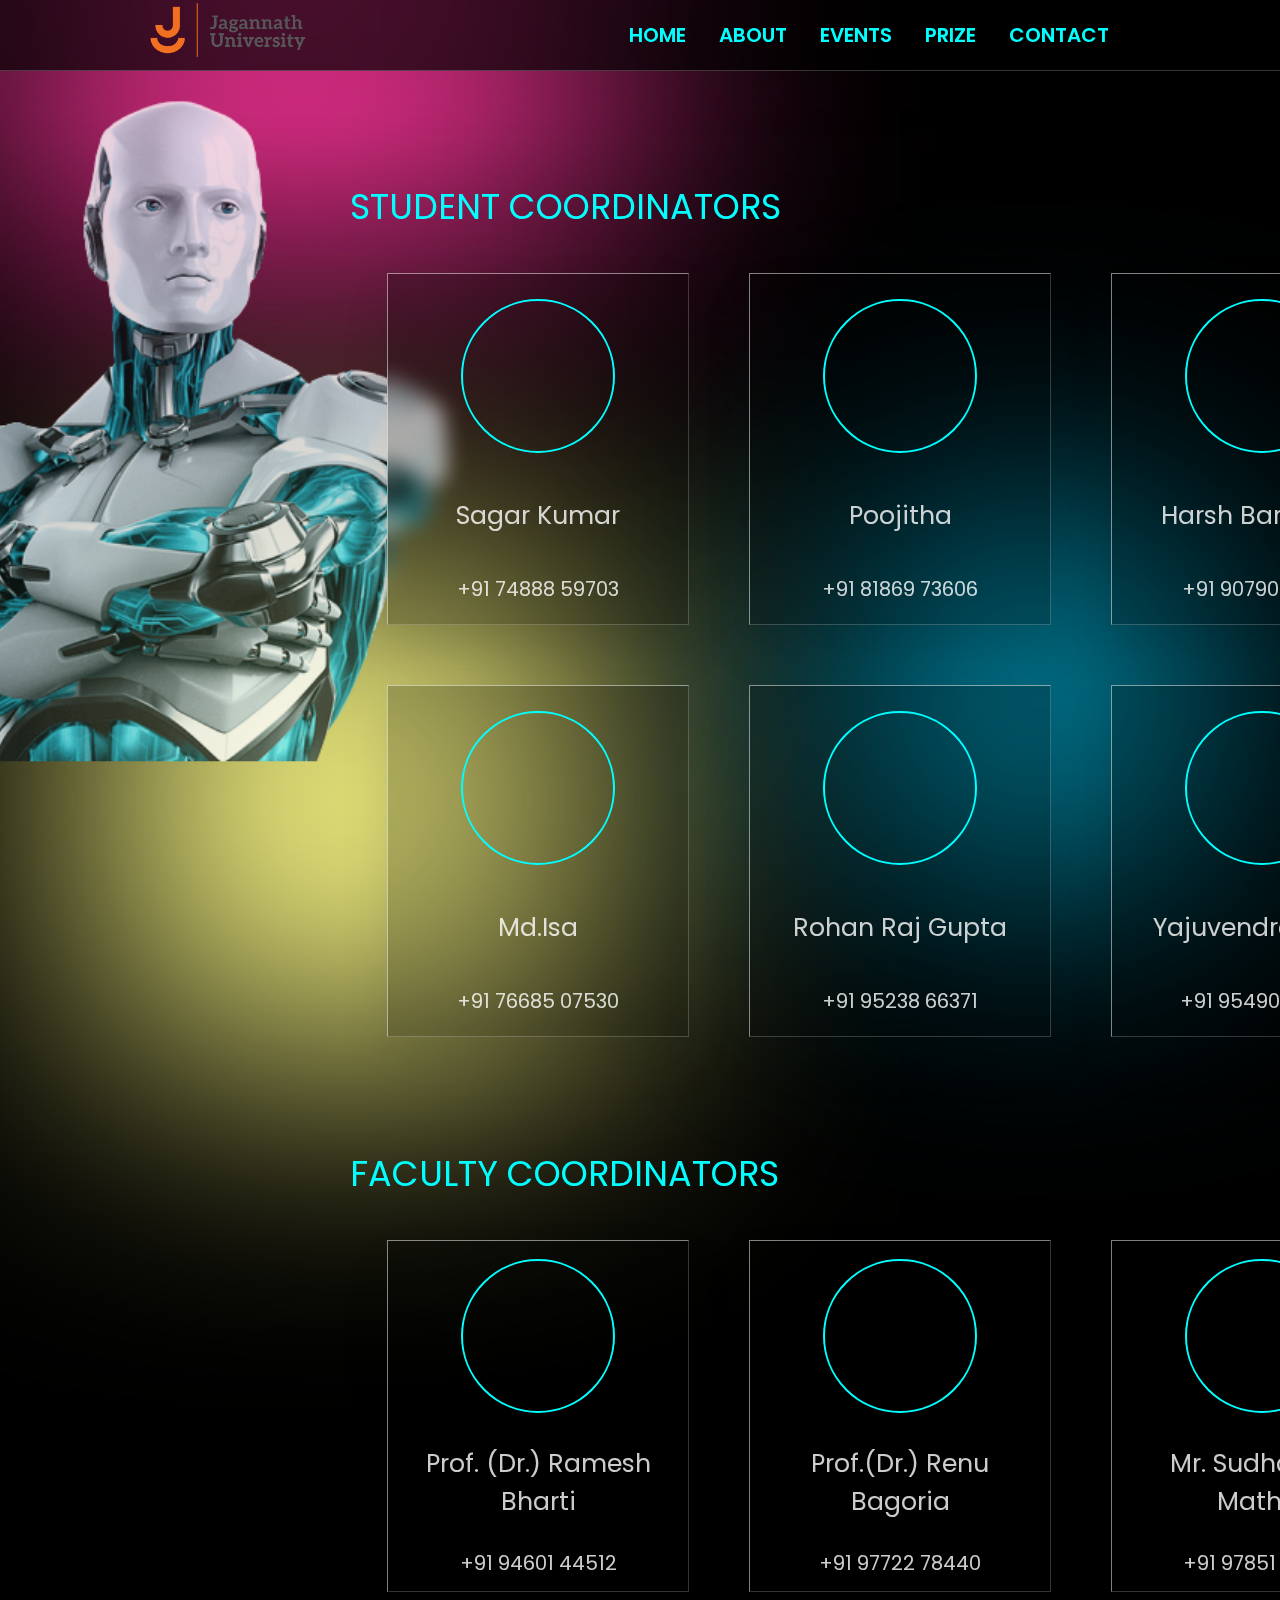
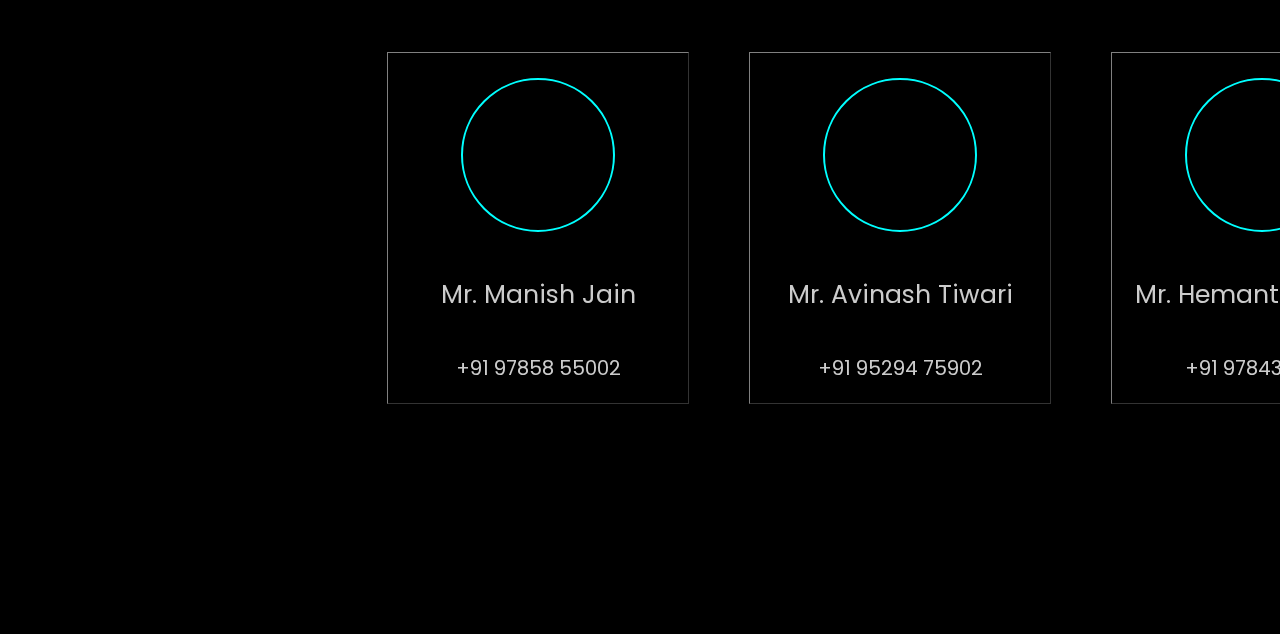
==== jutfcontact.html @ bc4d5a9f "Jagannath University Tech Fest SRIJAN 2023" ====
<!DOCTYPE html>
<html lang="en">
<head>
    <link rel="stylesheet" href="https://stackpath.bootstrapcdn.com/font-awesome/4.7.0/css/font-awesome.min.css" integrity="sha384-wvfXpqpZZVQGK6TAh5PVlGOfQNHSoD2xbE+QkPxCAFlNEevoEH3Sl0sibVcOQVnN" crossorigin="anonymous">

    <link href="https://fonts.googleapis.com/icon?family=Material+Icons+Outlined" rel="stylesheet">

    <link rel="stylesheet" href="style.css">
    <title>SRIJAN | JU</title>
</head>
<body>
    <div class="clr1"></div>
    <div class="clr2"></div>
    <div class="clr3"></div>
    <div class="box">
        <div class="bgimgpg"></div>
    <div class="nav">
        <div class="navlogo">
            <a href="https://www.jagannathuniversity.org" target="_blank">
            <img src="new-logo.png" alt="">
        </a>
        </div>
            <div class="navbox">
                <a href="JUSRIJAN.html">
                    <div class="navtab">HOME</div>
                </a>
                <a href="jutfabt.html">
                    <div class="navtab">ABOUT</div>
                </a>
                <a href="#events">
                    <div class="navtab">EVENTS</div>
                </a>
                <a href="#prize">
                    <div class="navtab">PRIZE</div>
                </a>
                <a href="jutfcontact.html">
                    <div class="navtab">CONTACT</div>
                </a>
        
            </div>
        </div>

        <div class="contentbox">
            <div class="backimg">
                <img src="robot.png" alt="">
        </div>

        <div class="content">



            <div class="headbox xtra" id="events">STUDENT COORDINATORS</div>

            <div class="conbox">
                <div class="contab">
                    <div class="conimg">
                        <img src="" alt="">
                    </div>
                    <div class="coname">Sagar Kumar </div>
                    <div class="conum">+91 74888 59703</div>
                </div>
                <div class="contab">
                    <div class="conimg">
                        <img src="" alt="">
                    </div>
                    <div class="coname">Poojitha </div>
                    <div class="conum">+91 81869 73606</div>
                </div>
                <div class="contab">
                    <div class="conimg">
                        <img src="" alt="">
                    </div>
                    <div class="coname">Harsh Barthunia </div>
                    <div class="conum">+91 90790 42737</div>
                </div>
                <div class="contab">
                    <div class="conimg">
                        <img src="" alt="">
                    </div>
                    <div class="coname">Md.Isa</div>
                    <div class="conum">+91 76685 07530</div>
                </div>
                <div class="contab">
                    <div class="conimg">
                        <img src="" alt="">
                    </div>
                    <div class="coname">Rohan Raj Gupta</div>
                    <div class="conum">+91 95238 66371</div>
                </div>
                <div class="contab">
                    <div class="conimg">
                        <img src="" alt="">
                    </div>
                    <div class="coname">Yajuvendra Singh  </div>
                    <div class="conum">+91 95490 37894</div>
                </div>
            </div>

            <div class="headbox xtra" id="events">FACULTY COORDINATORS</div>

            <div class="conbox">
                <div class="contab">
                    <div class="conimg">
                        <img src="" alt="">
                    </div>
                    <div class="coname">Prof.  (Dr.)  Ramesh Bharti </div>
                    <div class="conum">+91 94601 44512</div>
                </div>
                <div class="contab">
                    <div class="conimg">
                        <img src="" alt="">
                    </div>
                    <div class="coname">Prof.(Dr.)  Renu Bagoria </div>
                    <div class="conum">+91 97722 78440</div>
                </div>
                <div class="contab">
                    <div class="conimg">
                        <img src="" alt="">
                    </div>
                    <div class="coname">Mr. Sudhanshu Mathur </div>
                    <div class="conum">+91 97851 85688</div>
                </div>

                <div class="contab">
                    <div class="conimg">
                        <img src="" alt="">
                    </div>
                    <div class="coname">Mr. Manish Jain </div>
                    <div class="conum">+91 97858 55002</div>
                </div>

                <div class="contab">
                    <div class="conimg">
                        <img src="" alt="">
                    </div>
                    <div class="coname">Mr.  Avinash Tiwari   </div>
                    <div class="conum">+91 95294 75902</div>
                </div>
                <div class="contab">
                    <div class="conimg">
                        <img src="" alt="">
                    </div>
                    <div class="coname">Mr. Hemant Agrawal  </div>
                    <div class="conum">+91 97843 93717</div>
                </div>
            </div>


        </div>

    </div>
</body>
</html>
---- style.css ----
@import url('https://fonts.googleapis.com/css2?family=Nanum+Gothic+Coding:wght@400;700&family=Poppins:wght@100;200;300;400;500;600;700;800;900&family=Roboto+Mono:wght@100;200;300;400;500;600;700&display=swap');

body{
    margin: 0;
    padding: 0;
    box-sizing: border-box;
    font-family: 'Poppins', sans-serif;
    user-select: none;
    background-color: #000;
    color: aqua;
}
img{
    pointer-events: none;
}
::-webkit-scrollbar{
    width: 0px;
}
html{
    scroll-behavior: smooth;
}
.clr1{
    position: fixed;
    filter: blur(150px);
    top: -350px;
    width: 600px;
    height: 600px;
    background: #ff359b;
    }
    .clr2{
    position: fixed;
    filter: blur(150px);
    bottom: -150px;
    left: 100px;
    width: 500px;
    height: 500px;
    background: #fffd87;
    }
    .clr3{
    position: fixed;
    filter: blur(150px);
    bottom: 50px;
    right: 100px;
    width: 300px;
    height: 300px;
    background: #00d2ff;
    }
.box{
    width: 100%;
    height: 100%;
    display: flex;

}
.bgimgpg{
    position: fixed;
    width: 100%;
    height: 900px;
    background-image: url(SRIJANBG.jpg);
    background-position: center;
    background-repeat: no-repeat;
    background-size: 100%;
    transform: translateY(-50px);
    z-index: ;
    opacity: 0;
}
.nav{
    width: 100%;
    height: 70px;
    display: flex;
    position: fixed;
    z-index: 1;
    background: rgba(0, 0, 0, 0.7);
    box-shadow: 0 25px 45px rgba(0, 0, 0, 0.1);
    backdrop-filter: blur(20px);
    border-bottom: 1px solid rgba(255, 255, 255, 0.2);
}
.navlogo{
    width: 500px;
    height: 70px;
    display: flex;
    align-items: center;
    justify-content: center;
    flex-wrap: wrap;
    /* background-color: black; */

}
.navlogo img{
    height: 60px;
}
.navbox{
    width: 900px;
    height: 70px;
    display: flex;
    align-items: center;
    justify-content: center;
    flex-wrap: wrap;
}
a{
    color: aqua;
    text-decoration: none;
}
.navtab{
    padding: 8px 15px;
    margin: 1.5px;
    font-size: 20px;
    font-weight: 600;
}
.contentbox{
    width: 100%;
    padding-top: 100px;
    padding-bottom: 100px;
    /* background-color: blue; */
}
.backimg{
    position: fixed;
    width: 500px;
    height: 600px;
    display: flex;
    align-items: center;
    justify-content: left;
    flex-wrap: wrap;
}
.backimg img{
    transform: scale(1.5) translateY(20px) translateX(-100px);
    opacity: 0.8;
}
.content{
    width: 1100px;
    padding-bottom: 100px;
    /* background-color: white; */
    transform: translateX(350px);
}
.bannerbox{
    width: 100%;
    height: 400px;
    background: green;
    margin-top: 30px;
    margin-bottom: 30px;
    background: rgba(0, 0, 0, 0.2);
    border-radius: 20px;
    box-shadow: 0 25px 45px rgba(0, 0, 0, 0.1);
    backdrop-filter: blur(10px);
    border: 1px solid rgba(255, 255, 255, 0.5);
    border-right: 1px solid rgba(255, 255, 255, 0.2);
    border-bottom: 1px solid rgba(255, 255, 255, 0.2);
    overflow: hidden;
}
.bannerimg{
    width: 500px;
    height: 400px;
    background: black;
    position: absolute;
    transform: translate3d(600px,-140px,0px);
    box-shadow: -50px 0px 50px black,
    -100px 0px 50px rgba(0, 0, 0, 0.8),
    -300px 0px 100px rgba(0, 0, 0, 0.3);
    z-index: -1;
}
.bannerimage{
    width: 750px;
    height: 400px;
    transform: translate3d(400px,-142px,0px);
    display: flex;
    align-items: center;
    justify-content: center;
    flex-wrap: wrap;

}
.bannerimage img{
    height: 400px;
}
.sponserbox{
    width: 100%;
    height: 200px;
    /* background: yellow; */
    display: flex;
    align-items: center;
    justify-content: center;
    flex-wrap: wrap;
}
.sponsertab{
    width: 195px;
    height: 100px;
    background: rgba(255, 255, 255, 0.2);
    border-radius: 20px;
    box-shadow: 0 25px 45px rgba(0, 0, 0, 0.1);
    backdrop-filter: blur(10px);
    border: 1px solid rgba(255, 255, 255, 0.5);
    border-right: 1px solid rgba(255, 255, 255, 0.2);
    border-bottom: 1px solid rgba(255, 255, 255, 0.2);
    margin: 10px;
    display: flex;
    align-items: center;
    justify-content: center;
    flex-wrap: wrap;
}
.prizebox{
    width: 100%;
    height: 400px;
    background: rgba(0, 0, 0, 0.2);
    border-radius: 20px;
    box-shadow: 0 25px 45px rgba(0, 0, 0, 0.1);
    backdrop-filter: blur(10px);
    border: 1px solid rgba(255, 255, 255, 0.5);
    border-right: 1px solid rgba(255, 255, 255, 0.2);
    border-bottom: 1px solid rgba(255, 255, 255, 0.2);    display: flex;
    overflow: visible;
    border-radius: 20px;
    border-top-left-radius: 30px;

}
.prizetab{
    width: 350px;
    height: 450px;
    background: skyblue;
    border-radius: 20px;
    box-shadow: 0 25px 45px rgba(0, 0, 0, 0.1);
    backdrop-filter: blur(10px);
    border: 1px solid rgba(255, 255, 255, 0.5);
    border-right: 1px solid rgba(255, 255, 255, 0.2);
    border-bottom: 1px solid rgba(255, 255, 255, 0.2);    
    border-top-left-radius: 30px;
    border-bottom-right-radius: 50px;
    border-bottom-left-radius: 20px;
}
.prizetab img{
    height: 500px;
}
.prizetext{
    width: 700px;
    height: 150px;
    font-size: 40px;
    font-weight: 700;
    background: rgba(255, 255, 255, 0.2);
    border-radius: 20px;
    box-shadow: 0 25px 45px rgba(0, 0, 0, 0.1);
    backdrop-filter: blur(10px);
    border: 1px solid rgba(255, 255, 255, 0.5);
    border-right: 1px solid rgba(255, 255, 255, 0.2);
    border-bottom: 1px solid rgba(255, 255, 255, 0.2);    margin-top: 50px;
    transform: translateX(70px);
    border-top-right-radius: 10px;
    border-bottom-right-radius: 10px;
    display: flex;
    align-items: center;
    justify-content: center;
    flex-wrap: wrap;
}
.prizeimg{
    position: absolute;
    transform: scale(0.7) translate3d(0px,410px,0px);
    left: 40%;
}
.prizebox a .rgstrbtn{
    position: absolute;
    width: 200px;
    height: 70px;
    display: flex;
    align-items: center;
    justify-content: center;
    flex-wrap: wrap;
    font-size: 25px;
    font-weight: 700;
    background: rgba(255, 255, 255, 0.2);
    box-shadow: 0 25px 45px rgba(0, 0, 0, 0.1);
    backdrop-filter: blur(10px);
    border: 1px solid rgba(255, 255, 255, 0.5);
    border-right: 1px solid rgba(255, 255, 255, 0.2);
    border-bottom: 1px solid rgba(255, 255, 255, 0.2);    
    border-top-right-radius: 50px;
    border-bottom-right-radius: 50px;    
    transform: translate3d(-150px,200px,0px);
    clip-path: polygon(2% 50%, 15% 0, 100% 0, 100% 100%, 15% 100%);

}
.xtra{
    width: 100%;
    padding-top: 10px;
    padding-bottom: 10px;
    font-size: 35px;
    font-weight: 700px;
    margin-top: 70px;
}
.bannertext{
    position: absolute;
    font-size: 30px;
    font-weight: 700;
    padding: 10px 35px;
    border-radius: 10px;
    background: rgba(0, 0, 0, 0.3);
    box-shadow: 0 25px 45px rgba(0, 0, 0, 0.1);
    backdrop-filter: blur(10px);
    border: 1px solid rgba(255, 255, 255, 0.5);
    border-right: 1px solid rgba(255, 255, 255, 0.2);
    border-bottom: 1px solid rgba(255, 255, 255, 0.2);    
    color: rgba(255, 255, 255, 0.8);
    /* margin-top: 70px; */
    margin-left: 50px;
    margin-bottom: 70px;
    z-index: 1;
}
.bannerbox .rgstrbtn{
    width: 200px;
    height: 70px;
    display: flex;
    align-items: center;
    justify-content: center;
    flex-wrap: wrap;
    font-size: 25px;
    font-weight: 700;
    background: blue;
    box-shadow: 0 25px 45px rgba(0, 0, 0, 0.1);
    backdrop-filter: blur(10px);
    border: 1px solid rgba(255, 255, 255, 0.5);
    border-right: 1px solid rgba(255, 255, 255, 0.2);
    border-bottom: 1px solid rgba(255, 255, 255, 0.2);    
    color: rgba(255, 255, 255, 0.8);    border-radius: 70px;
    transform: translate3d(50px,250px,0px);
}
.b1{
    background: white;
}
.b2{
    background: white;
}
.b3{
    background: #7CE7A3;

}
.b4{
    background: #0E0348;
}
.b0 .tagline{
    color: aqua;
}
.b0 .bannertext{
    margin-top: 50px;
}
.b1 .bannertext{
    margin-top: 50px;
}
.b2 .tagline{
    transform: translateY(100px);
}

.b4 .tagline{
    color: aqua;
}
.conbox{
    width: 1100px;
    /* height: 400px; */
    /* background: blue; */
    display: flex;
    align-items: center;
    justify-content: center;
    flex-wrap: wrap;
}
.contab{
    width: 300px;
    height: 350px;
    background: rgba(0, 0, 0, 0.2);
    box-shadow: 0 25px 45px rgba(0, 0, 0, 0.1);
    backdrop-filter: blur(10px);
    border: 1px solid rgba(255, 255, 255, 0.5);
    border-right: 1px solid rgba(255, 255, 255, 0.2);
    border-bottom: 1px solid rgba(255, 255, 255, 0.2);    
    color: rgba(255, 255, 255, 0.8); 
    display: flex;
    align-items: center;
    justify-content: center;
    flex-wrap: wrap;
    margin: 30px;
}
.conimg{
    width: 150px;
    height: 150px;
    border-radius: 100%;
    border: 2px solid aqua;
    margin: 15px;
    display: flex;
    align-items: center;
    justify-content: center;
    flex-wrap: wrap;
}
.conimg img{
    width: 150px;
}
.coname{
    width: 100%;
    text-align: center;
    font-size: 25px;
    padding: 10px;
}
.conum{
    font-size: 20px;
    padding: 10px;
}
.tagline{
    position: absolute;
    width: 350px;
    font-size: 20px;
    color: #000;
    margin-left: 50px;
    transform: translateY(150px);
}
.about{
    width: 1000px;
    font-size: 20px;
    background: rgba(0, 0, 0, 0.5);
    box-shadow: 0 25px 45px rgba(0, 0, 0, 0.1);
    backdrop-filter: blur(10px);
    border: 1px solid rgba(255, 255, 255, 0.5);
    border-right: 1px solid rgba(255, 255, 255, 0.2);
    border-bottom: 1px solid rgba(255, 255, 255, 0.2);    
    color: rgba(255, 255, 255, 0.8); 
    display: flex;
    align-items: center;
    justify-content: center;
    flex-wrap: wrap;
    padding: 20px 50px;
    border-radius: 20px;
    text-align: justify;
}
.content .rgstrbtn{
    width: 200px;
    height: 30px;
    padding: 10px 15px;
    margin: 50px 0px;
    border-radius: 50px;
    background-color: blue;
    display: flex;
    align-items: center;
    justify-content: center;
    flex-wrap: wrap;
}
@media only screen and (max-width:1000px){
    .content{
        width: 1000px;
        padding-bottom: 100px;
        transform: translateX(0px) translateY(150px);
        margin: 0px 50px;
    }
    .backimg img{
        transform: scale(1.5) translateY(20px) translateX(-100px);
        opacity: 0;
    }
    .nav{
        width: 100%;
        height: 250px;
        display: flex;
        align-items: center;
        justify-content: center;
        flex-wrap: wrap;
        position: fixed;
        z-index: 1;
        background: rgba(0, 0, 0, 0.7);
        box-shadow: 0 25px 45px rgba(0, 0, 0, 0.1);
        backdrop-filter: blur(20px);
        border-bottom: 1px solid rgba(255, 255, 255, 0.2);
    }
    .navlogo{
        width: 100%;
        height: 150px;
        display: flex;
        align-items: center;
        justify-content: center;
        flex-wrap: wrap;
        /* background-color: blue; */
    
    }
    .navlogo img{
        height: 140px;
    }
    .navbox{
        width: 900px;
        height: 100px;
        display: flex;
        align-items: center;
        justify-content: center;
        flex-wrap: wrap;
    }
    .navtab{
        padding: 8px 15px;
        margin: 1.5px;
        font-size: 40px;
        font-weight: 600;
        color: rgba(255, 255, 255, 0.5);
    }
}
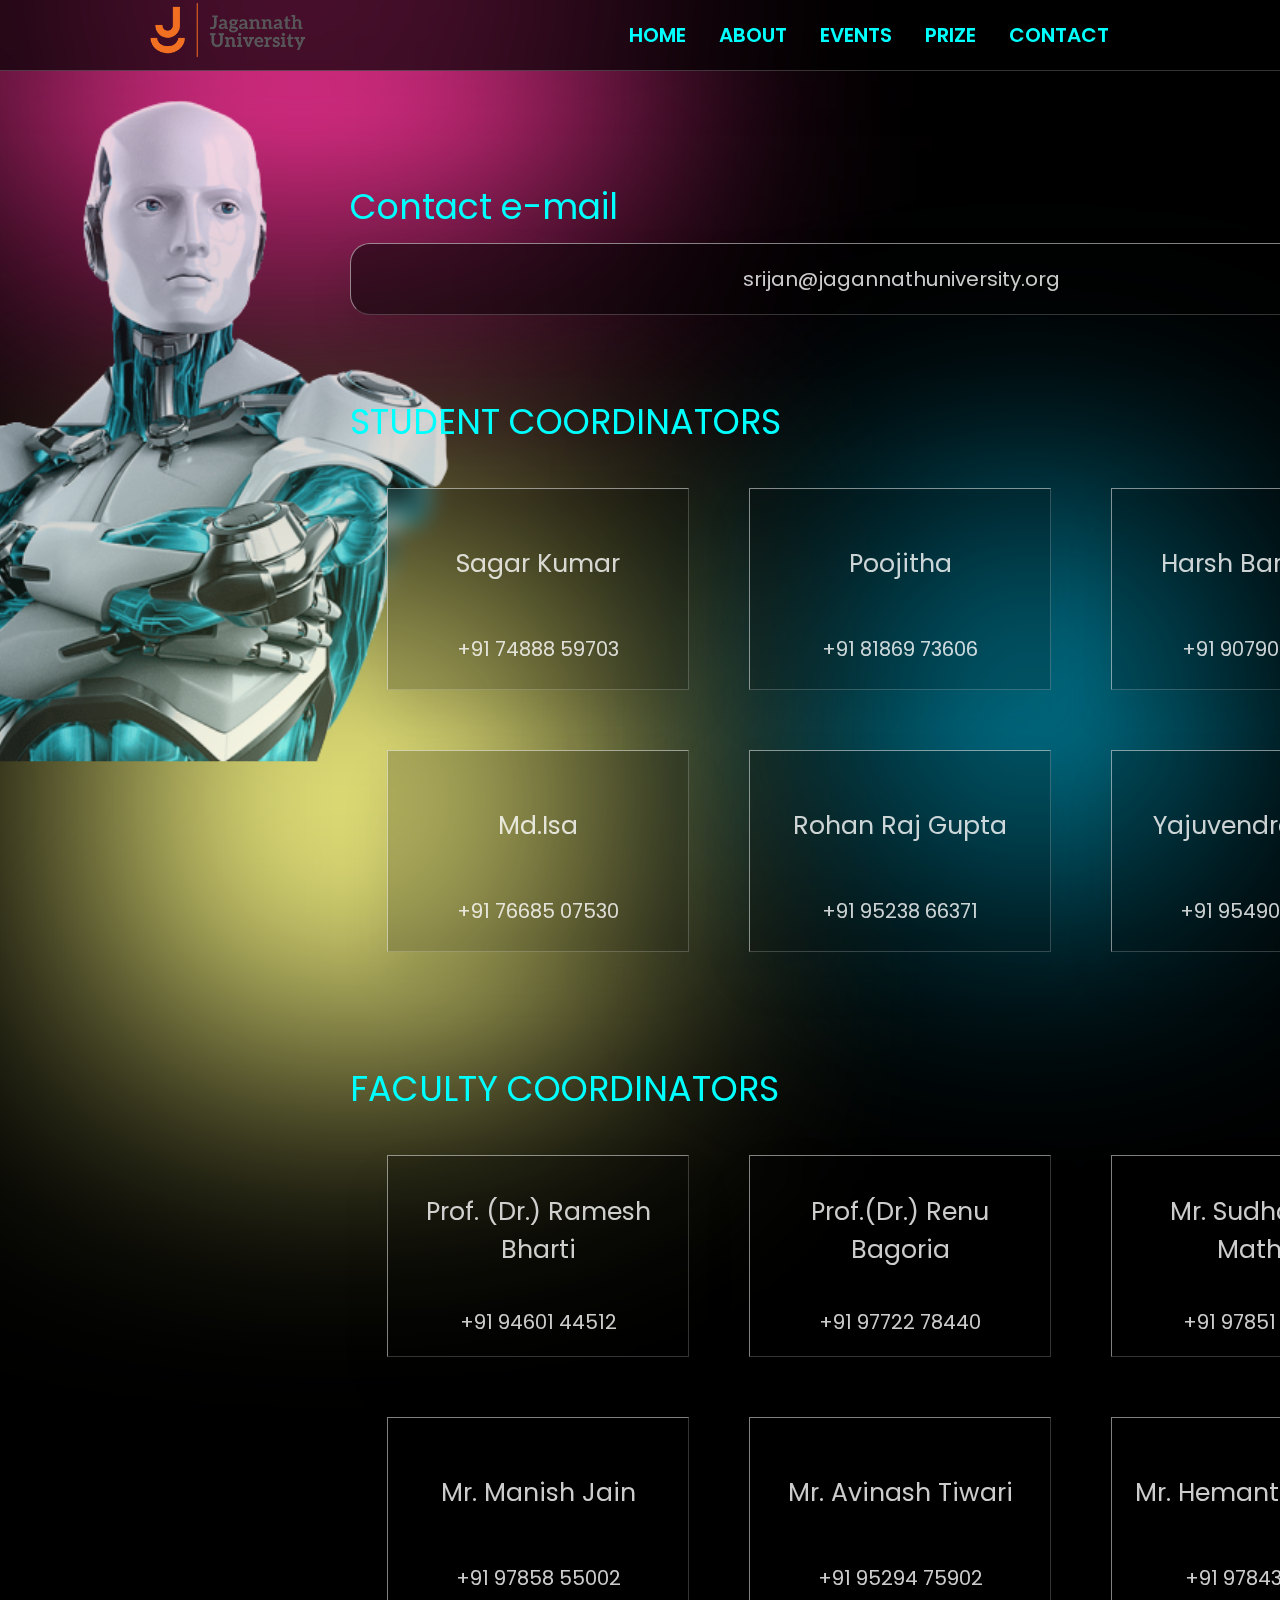
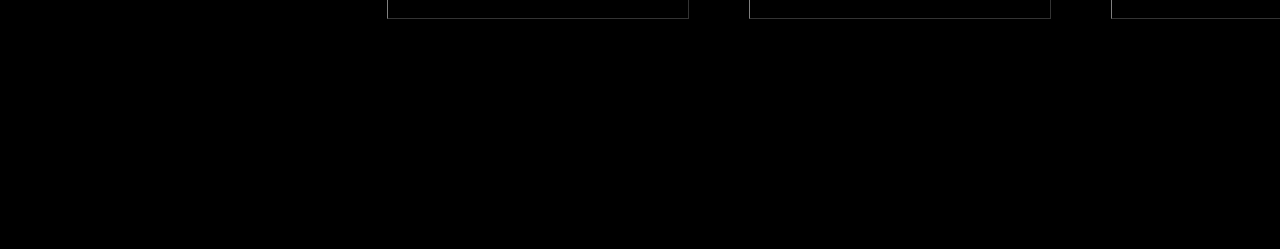
==== commit fb57d108: "updating code" ====
--- a/jutfcontact.html
+++ b/jutfcontact.html
@@ -46,6 +46,10 @@
         </div>
 
         <div class="content">
+                        <div class="headbox xtra" id="events">Contact e-mail</div>
+                        <div class="about">srijan@jagannathuniversity.org</div>
+
+
 
 
 
@@ -150,4 +154,4 @@
 
     </div>
 </body>
-</html>+</html>
--- a/style.css
+++ b/style.css
@@ -356,7 +356,7 @@
 }
 .contab{
     width: 300px;
-    height: 350px;
+    height: 200px;
     background: rgba(0, 0, 0, 0.2);
     box-shadow: 0 25px 45px rgba(0, 0, 0, 0.1);
     backdrop-filter: blur(10px);
@@ -371,18 +371,15 @@
     margin: 30px;
 }
 .conimg{
-    width: 150px;
-    height: 150px;
-    border-radius: 100%;
-    border: 2px solid aqua;
-    margin: 15px;
+    width: 0px;
+    height: 0px;
     display: flex;
     align-items: center;
     justify-content: center;
     flex-wrap: wrap;
 }
 .conimg img{
-    width: 150px;
+    width: 0px;
 }
 .coname{
     width: 100%;
@@ -433,6 +430,133 @@
     flex-wrap: wrap;
 }
 @media only screen and (max-width:1000px){
+    .prizebox a .rgstrbtn{
+        position: absolute;
+        width: 250px;
+        height: 70px;
+        display: flex;
+        align-items: center;
+        justify-content: center;
+        flex-wrap: wrap;
+        font-size: 25px;
+        font-weight: 700;
+        background: rgba(255, 255, 255, 0.2);
+        box-shadow: 0 25px 45px rgba(0, 0, 0, 0.1);
+        backdrop-filter: blur(10px);
+        border: 1px solid rgba(255, 255, 255, 0.5);
+        border-right: 1px solid rgba(255, 255, 255, 0.2);
+        border-bottom: 1px solid rgba(255, 255, 255, 0.2);    
+        border-top-right-radius: 50px;
+        border-bottom-right-radius: 50px;    
+        transform: translate3d(-350px,100px,0px) scale(2);
+    
+    }
+    .prizetab{
+        width: 100%;
+        height: 1000px;
+        background: skyblue;
+        border-radius: 20px;
+        box-shadow: 0 25px 45px rgba(0, 0, 0, 0.1);
+        backdrop-filter: blur(10px);
+        border: 1px solid rgba(255, 255, 255, 0.5);
+        border-right: 1px solid rgba(255, 255, 255, 0.2);
+        border-bottom: 1px solid rgba(255, 255, 255, 0.2);    
+        border-top-left-radius: 30px;
+        border-bottom-right-radius: 50px;
+        border-bottom-left-radius: 20px;
+    }
+    .prizetab img{
+        width: 100%;
+        height: 100%;
+    }
+    .prizetext{
+        width: 780px;
+        font-size: 55px;
+        padding: 10px 15px;
+        font-weight: 700;
+        background: rgba(255, 255, 255, 0.2);
+        border-radius: 20px;
+        box-shadow: 0 25px 45px rgba(0, 0, 0, 0.1);
+        backdrop-filter: blur(10px);
+        border: 1px solid rgba(255, 255, 255, 0.5);
+        border-right: 1px solid rgba(255, 255, 255, 0.2);
+        border-bottom: 1px solid rgba(255, 255, 255, 0.2);
+        transform: translateX(70px) translateY(-200px);
+        margin-top: 0px;
+        border-top-right-radius: 10px;
+        border-bottom-right-radius: 10px;
+        display: flex;
+        align-items: center;
+        justify-content: center;
+        flex-wrap: wrap;
+    }
+    .prizeimg{
+        transform: scale(1.5) translate3d(0px,0px,0px);
+        left: 40%;
+    }
+    .prizebox{
+        width: 950px;
+        height: 1700px;
+        display: flex;
+        align-items: left;
+        justify-content: left;
+        flex-wrap: wrap;
+        background: rgba(255, 255, 255, 0.2);
+        border-radius: 20px;
+        box-shadow: 0 25px 45px rgba(0, 0, 0, 0.1);
+        backdrop-filter: blur(10px);
+        border: 1px solid rgba(255, 255, 255, 0.5);
+        border-right: 1px solid rgba(255, 255, 255, 0.2);
+        border-bottom: 1px solid rgba(255, 255, 255, 0.2);    display: flex;
+        overflow: visible;
+        border-radius: 20px;
+        border-top-left-radius: 30px;
+    
+    }
+    .conbox{
+        width: 1100px;
+        /* height: 400px; */
+        /* background: blue; */
+        display: flex;
+        align-items: center;
+        justify-content: left;
+        flex-wrap: wrap;
+    }
+    .conimg{
+        width: 0px;
+        height: 0px;
+        display: flex;
+        align-items: center;
+        justify-content: center;
+        flex-wrap: wrap;
+    }
+    .coname{
+        font-size: 80px;
+    }
+    .conum{
+        font-size: 70px;
+        color: rgba(255, 255, 255, 0.5);
+    }
+    .about{
+        font-size: 50px;
+        background: rgba(255, 255, 255, 0.2);
+        width: 850px;
+    }
+    .headbox{
+        font-size: 60px;
+        margin-bottom: 50px;
+    }
+    .contab{
+        width: 1000px;
+        height: 500px;
+        background: rgba(255, 255, 255, 0.2);
+        border-bottom-right-radius: 100px;
+        border-top-left-radius: 100px;
+        border-top: 5px solid white;
+        border-left: 5px solid white;
+
+
+    }
     .content{
         width: 1000px;
         padding-bottom: 100px;
@@ -485,4 +609,102 @@
         font-weight: 600;
         color: rgba(255, 255, 255, 0.5);
     }
-}+    .bannerbox{
+        width: 95%;
+        height: 1500px;
+        background: rgba(255, 255, 255, 0.2);
+    }
+    .b1 .bannerimage{
+        width: 1000px;
+        transform: translate3d(0px,0px,0px) scale(2);
+    }
+    .b2 .bannerimage{
+        width: 1000px;
+        transform: translate3d(0px,0px,0px) scale(2);
+    }
+    .b3 .bannerimage{
+        width: 1000px;
+        transform: translate3d(0px,0px,0px) scale(2);
+    }
+    .b4 .bannerimage{
+        width: 1000px;
+        transform: translate3d(0px,0px,0px) scale(2);
+    }
+    .b0{
+        background-color: rgba(0, 0, 0, 0.2) scale(2);
+    }
+    .bannerimg{
+        width: 100%;
+        height: 400px;
+        background: black;
+        position: absolute;
+        transform: translate3d(0px,0px,0px) scale(1.9);
+        box-shadow: 0px 50px 50px black,
+        0px 100px 50px rgba(0, 0, 0, 0.8),
+        0px 300px 100px rgba(0, 0, 0, 0.3);
+        z-index: -1;
+        display: flex;
+        align-items: center;
+        justify-content: center;
+        flex-wrap: wrap;
+    }
+    .b1{
+        background: white;
+    }
+    .b2{
+        background: white;
+    }
+    .b3{
+        background: #7CE7A3;
+    
+    }
+    .b4{
+        background: #0E0348;
+    }
+    .bannertext{
+        font-size: 100px;
+        transform: translateY(700px);
+        background-color: darkblue;
+    }
+    .tagline{
+        z-index: 1;
+        width: 900px;
+        font-size: 50px;
+        transform: translateY(1000px);
+
+    }
+    .b2 .tagline{
+        transform: translateY(950px);
+    }
+    .bannerbox .rgstrbtn{
+        transform: translateY(1250px) scale(2.5) translateX(100px);
+        height: 40px;
+    }
+    .clr1{
+        position: fixed;
+        filter: blur(150px);
+        top: 50px;
+        width: 600px;
+        height: 600px;
+        background: #ff359b;
+        }
+        .clr2{
+        position: fixed;
+        filter: blur(150px);
+        bottom: 50px;
+        left: 200px;
+        width: 500px;
+        height: 500px;
+        background: #fffd87;
+        }
+        .clr3{
+        position: fixed;
+        filter: blur(150px);
+        bottom: 700px;
+        right: 100px;
+        width: 300px;
+        height: 300px;
+        background: #00d2ff;
+        }
+        
+}
